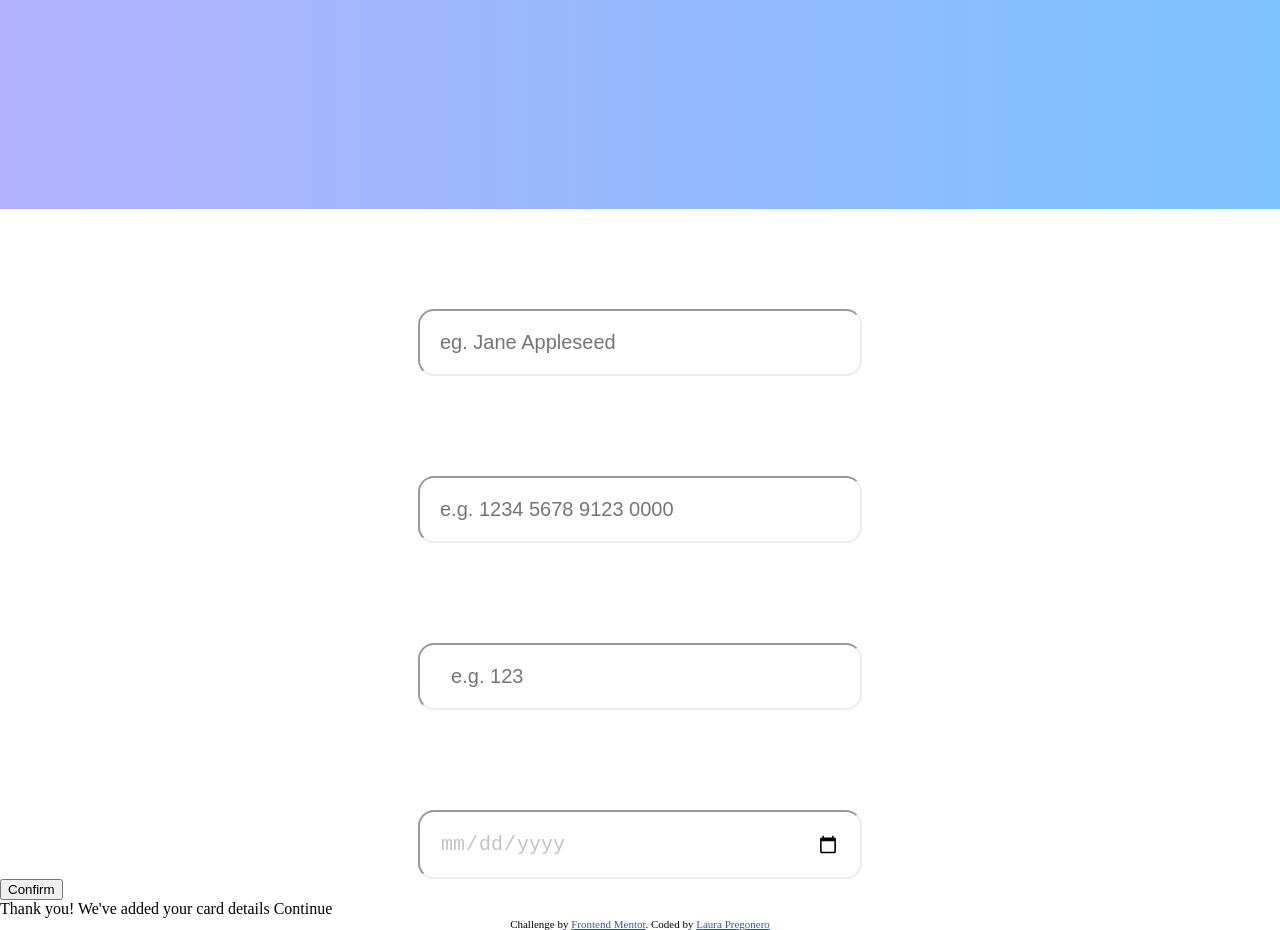
==== index.html @ 0eb55cee "Fix all Merdaaaa" ====
<!DOCTYPE html>
<html lang="en">
<head>
  <meta charset="UTF-8">
  <meta name="viewport" content="width=device-width, initial-scale=1.0"> <!-- displays site properly based on user's device -->

  <link rel="icon" type="image/png" sizes="32x32" href="./images/favicon-32x32.png">
  
  <title>Frontend Mentor | Interactive card details form</title>

  <!-- Feel free to remove these styles or customise in your own stylesheet 👍 -->
  <style>

    .body {
      margin: 0%;
      padding: 0%;
    }

    .main {
      display: flex;
      height: 100vh;
      flex-direction: column;
    }

    .Container_section {
      flex: 2;
    }

    .Rectangulo_color  {
      flex: 1;
      background: linear-gradient(to right, #b1b1ff, #7dc2ff);  
      color: white;
      font-size: 100px;    
    }

    .Container_data {
      clear: right;
      display: grid;
      grid-template-columns: 3fr;
      width: 400px;
      margin: auto;
      padding: 20px;
      margin-top: 100px;
      border-radius: 1rem;
      border-color: rgb(236, 236, 236);
      font-size: 20px ;
      text-decoration: none;
      color: rgb(194, 194, 194);
    }
    
    .attribution { font-size: 11px; text-align: center; }
    .attribution a { color: hsl(228, 45%, 44%); }
  </style>
</head>
<body class="body">
  <main class="main">
    <div class="Rectangulo_color"></div>

    <section class="Container_section">
      <input class="Container_data" type="text" name="Cardholder_Name" id="Cardholder" placeholder="eg. Jane Appleseed">
      <input class="Container_data" type="text" name="Card_Number" id="Card_Number" placeholder="e.g. 1234 5678 9123 0000">
      <input class="Container_data" type="text" name="CV" id="CV" placeholder="  e.g. 123">
      <input class="Container_data" type="date" name="Exp_Date" id="">
     <a href="/"><button>Confirm</button></a>
    </section>
  </main>


  <!-- Completed state start -->

  Thank you!
  We've added your card details
  Continue
  
  <div class="attribution">
    Challenge by <a href="https://www.frontendmentor.io?ref=challenge" target="_blank">Frontend Mentor</a>. 
    Coded by <a href="https://camilapregonero.myportfolio.com/">Laura Pregonero</a>
  </div>
</body>
</html>
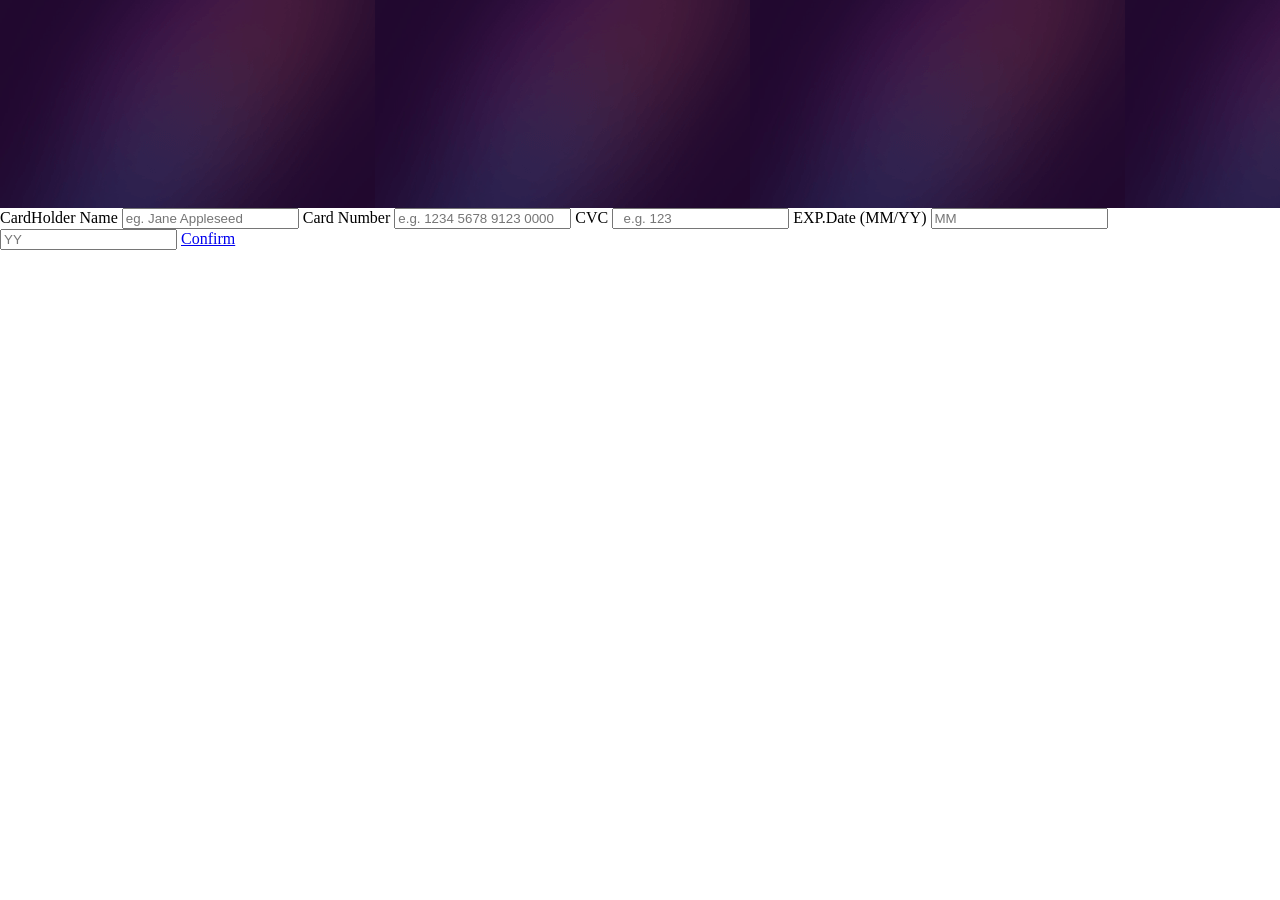
==== commit 44e009c3: "Update index.html and create index.css 🦄👨‍💻" ====
--- a/index.html
+++ b/index.html
@@ -1,80 +1,63 @@
 <!DOCTYPE html>
 <html lang="en">
-<head>
-  <meta charset="UTF-8">
-  <meta name="viewport" content="width=device-width, initial-scale=1.0"> <!-- displays site properly based on user's device -->
+  <head>
+    <meta charset="UTF-8" />
+    <meta name="viewport" content="width=device-width, initial-scale=1.0" />
+    <!-- displays site properly based on user's device -->
 
-  <link rel="icon" type="image/png" sizes="32x32" href="./images/favicon-32x32.png">
-  
-  <title>Frontend Mentor | Interactive card details form</title>
+    <link
+      rel="icon"
+      type="image/png"
+      sizes="32x32"
+      href="./images/favicon-32x32.png"
+    />
 
-  <!-- Feel free to remove these styles or customise in your own stylesheet 👍 -->
-  <style>
+    <title>Frontend Mentor | Interactive card details form</title>
 
-    .body {
-      margin: 0%;
-      padding: 0%;
-    }
-
-    .main {
-      display: flex;
-      height: 100vh;
-      flex-direction: column;
-    }
-
-    .Container_section {
-      flex: 2;
-    }
-
-    .Rectangulo_color  {
-      flex: 1;
-      background: linear-gradient(to right, #b1b1ff, #7dc2ff);  
-      color: white;
-      font-size: 100px;    
-    }
-
-    .Container_data {
-      clear: right;
-      display: grid;
-      grid-template-columns: 3fr;
-      width: 400px;
-      margin: auto;
-      padding: 20px;
-      margin-top: 100px;
-      border-radius: 1rem;
-      border-color: rgb(236, 236, 236);
-      font-size: 20px ;
-      text-decoration: none;
-      color: rgb(194, 194, 194);
-    }
-    
-    .attribution { font-size: 11px; text-align: center; }
-    .attribution a { color: hsl(228, 45%, 44%); }
-  </style>
-</head>
-<body class="body">
-  <main class="main">
-    <div class="Rectangulo_color"></div>
-
-    <section class="Container_section">
-      <input class="Container_data" type="text" name="Cardholder_Name" id="Cardholder" placeholder="eg. Jane Appleseed">
-      <input class="Container_data" type="text" name="Card_Number" id="Card_Number" placeholder="e.g. 1234 5678 9123 0000">
-      <input class="Container_data" type="text" name="CV" id="CV" placeholder="  e.g. 123">
-      <input class="Container_data" type="date" name="Exp_Date" id="">
-     <a href="/"><button>Confirm</button></a>
-    </section>
-  </main>
-
-
-  <!-- Completed state start -->
-
-  Thank you!
-  We've added your card details
-  Continue
-  
-  <div class="attribution">
-    Challenge by <a href="https://www.frontendmentor.io?ref=challenge" target="_blank">Frontend Mentor</a>. 
-    Coded by <a href="https://camilapregonero.myportfolio.com/">Laura Pregonero</a>
-  </div>
-</body>
-</html>+    <!-- Feel free to remove these styles or customise in your own stylesheet 👍 -->
+    <link rel="stylesheet" href="styles/index.css" />
+  </head>
+  <body class="body">
+    <main class="main">
+      <section class="rectangulo-color"></section>
+      <section class="config">
+        <div class="config-container">
+          <form class="config-form">
+            <label class="config-form__title-input" for="cardHolder"
+              >CardHolder Name</label
+            >
+            <input
+              class="config-form__input"
+              type="text"
+              name="Cardholder_Name"
+              id="cardHolder"
+              placeholder="eg. Jane Appleseed"
+            />
+            <label class="config-form__title-input" for="cardNumber"
+              >Card Number</label
+            >
+            <input
+              class="config-form__input"
+              type="text"
+              name="Card_Number"
+              id="cardNumber"
+              placeholder="e.g. 1234 5678 9123 0000"
+            />
+            <label class="config-form__title-input" for="cardNumber">CVC</label>
+            <input
+              class="config-form__input"
+              type="text"
+              name="cvc"
+              id="cvc"
+              placeholder="  e.g. 123"
+            />
+            <label class="config-form__title-input">EXP.Date (MM/YY)</label>
+            <input type="number" placeholder="MM" class="config-form__input" />
+            <input type="number" placeholder="YY" class="config-form__input" />
+            <a href="/" class="config-form__button">Confirm</a>
+          </form>
+        </div>
+      </section>
+    </main>
+  </body>
+</html>
--- a/styles/index.css
+++ b/styles/index.css
@@ -0,0 +1,20 @@
+.body {
+  margin: 0;
+  padding: 0;
+}
+
+.main {
+  height: 100vh;
+  width: 100%;
+  display: grid;
+  grid-template-rows: 13rem 1fr;
+}
+
+.rectangulo-color {
+  background-image: url('../images/bg-main-mobile.png');
+}
+
+.config {
+  width: 100%;
+  height: 100%;
+}
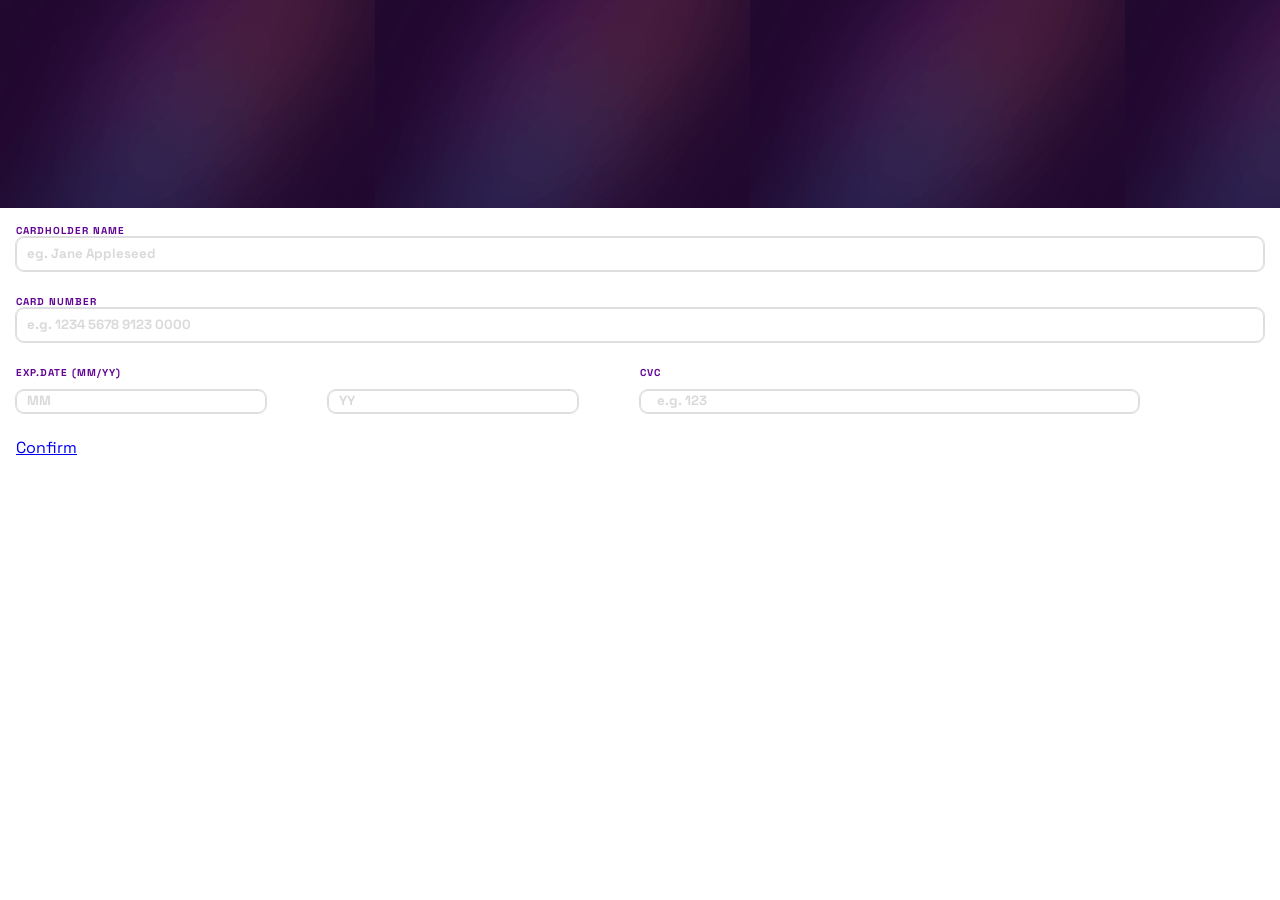
==== commit 267a2ab2: "Update index.html and index.css, creation classes and form 🦄👨‍💻" ====
--- a/index.html
+++ b/index.html
@@ -23,37 +23,65 @@
       <section class="config">
         <div class="config-container">
           <form class="config-form">
-            <label class="config-form__title-input" for="cardHolder"
-              >CardHolder Name</label
+            <section
+              class="config-form__section-form config-form__section-form--top"
             >
-            <input
-              class="config-form__input"
-              type="text"
-              name="Cardholder_Name"
-              id="cardHolder"
-              placeholder="eg. Jane Appleseed"
-            />
-            <label class="config-form__title-input" for="cardNumber"
-              >Card Number</label
+              <label class="config-form__title-input" for="cardHolder"
+                >CardHolder Name</label
+              >
+              <input
+                class="config-form__input"
+                type="text"
+                name="Cardholder_Name"
+                id="cardHolder"
+                placeholder="eg. Jane Appleseed"
+              />
+            </section>
+            <section
+              class="config-form__section-form config-form__section-form--center"
             >
-            <input
-              class="config-form__input"
-              type="text"
-              name="Card_Number"
-              id="cardNumber"
-              placeholder="e.g. 1234 5678 9123 0000"
-            />
-            <label class="config-form__title-input" for="cardNumber">CVC</label>
-            <input
-              class="config-form__input"
-              type="text"
-              name="cvc"
-              id="cvc"
-              placeholder="  e.g. 123"
-            />
-            <label class="config-form__title-input">EXP.Date (MM/YY)</label>
-            <input type="number" placeholder="MM" class="config-form__input" />
-            <input type="number" placeholder="YY" class="config-form__input" />
+              <label class="config-form__title-input" for="cardNumber"
+                >Card Number</label
+              >
+              <input
+                class="config-form__input"
+                type="text"
+                name="Card_Number"
+                id="cardNumber"
+                placeholder="e.g. 1234 5678 9123 0000"
+              />
+            </section>
+            <section
+              class="config-form__section-form config-form__section-form--bottom"
+            >
+              <label
+                class="config-form__title-input config-form__title-input--bottom"
+                >EXP.Date (MM/YY)</label
+              >
+              <label
+                class="config-form__title-input config-form__title-input--bottom"
+                for="cardNumber"
+                >CVC</label
+              >
+              <input
+                type="number"
+                placeholder="MM"
+                class="config-form__input config-form__input--form-bottom"
+              />
+              <input
+                type="number"
+                placeholder="YY"
+                class="config-form__input config-form__input--form-bottom"
+              />
+
+              <input
+                class="config-form__input config-form__input--form-bottom"
+                type="text"
+                name="cvc"
+                id="cvc"
+                placeholder="  e.g. 123"
+              />
+            </section>
             <a href="/" class="config-form__button">Confirm</a>
           </form>
         </div>
--- a/styles/index.css
+++ b/styles/index.css
@@ -1,3 +1,14 @@
+@import url('https://fonts.googleapis.com/css2?family=Space+Grotesk:wght@300;400;500;600;700&display=swap');
+
+:root {
+  --family-page: 'Space Grotesk', sans-serif;
+}
+
+* {
+  font-family: var(--family-page);
+  box-sizing: border-box;
+}
+
 .body {
   margin: 0;
   padding: 0;
@@ -17,4 +28,61 @@
 .config {
   width: 100%;
   height: 100%;
-}+}
+
+.config-container {
+  /* width: 80%; */
+  padding: 1rem;
+}
+
+.config-form {
+  width: 100%;
+  display: flex;
+  flex-direction: column;
+  gap: 1.5rem 0;
+}
+
+.config-form__title-input {
+  text-transform: uppercase;
+  font-size: .625rem;
+  font-weight: 800;
+  letter-spacing: .0625rem;
+  color: hsl(278, 94%, 30%);
+}
+
+.config-form__section-form {
+  width: 100%;
+  display: flex;
+  flex-direction: column;
+  /* padding: ; */
+}
+
+.config-form__section-form--bottom {
+  display: grid;
+  grid-template-columns: 25% 25% 50%;
+  grid-template-rows: 50% 50%;
+}
+
+.config-form__title-input--bottom:nth-child(1) {
+  grid-column: 1 / 3;
+  grid-row: 1 / 2;
+}
+
+.config-form__input {
+  width: 100%;
+  line-height: 2rem;
+  border-radius: .5rem;
+  padding: 0 0 0 .6rem;
+  border: 0.0625rem solid  hsl(270, 3%, 87%);
+  outline: 0.0625rem solid  hsl(270, 3%, 87%);
+}
+
+.config-form__input::placeholder {
+  font-weight: 800;
+  color: hsl(0, 0%, 85%);
+}
+
+.config-form__input--form-bottom {
+  width: 80%;
+  line-height: 2rem;
+}
